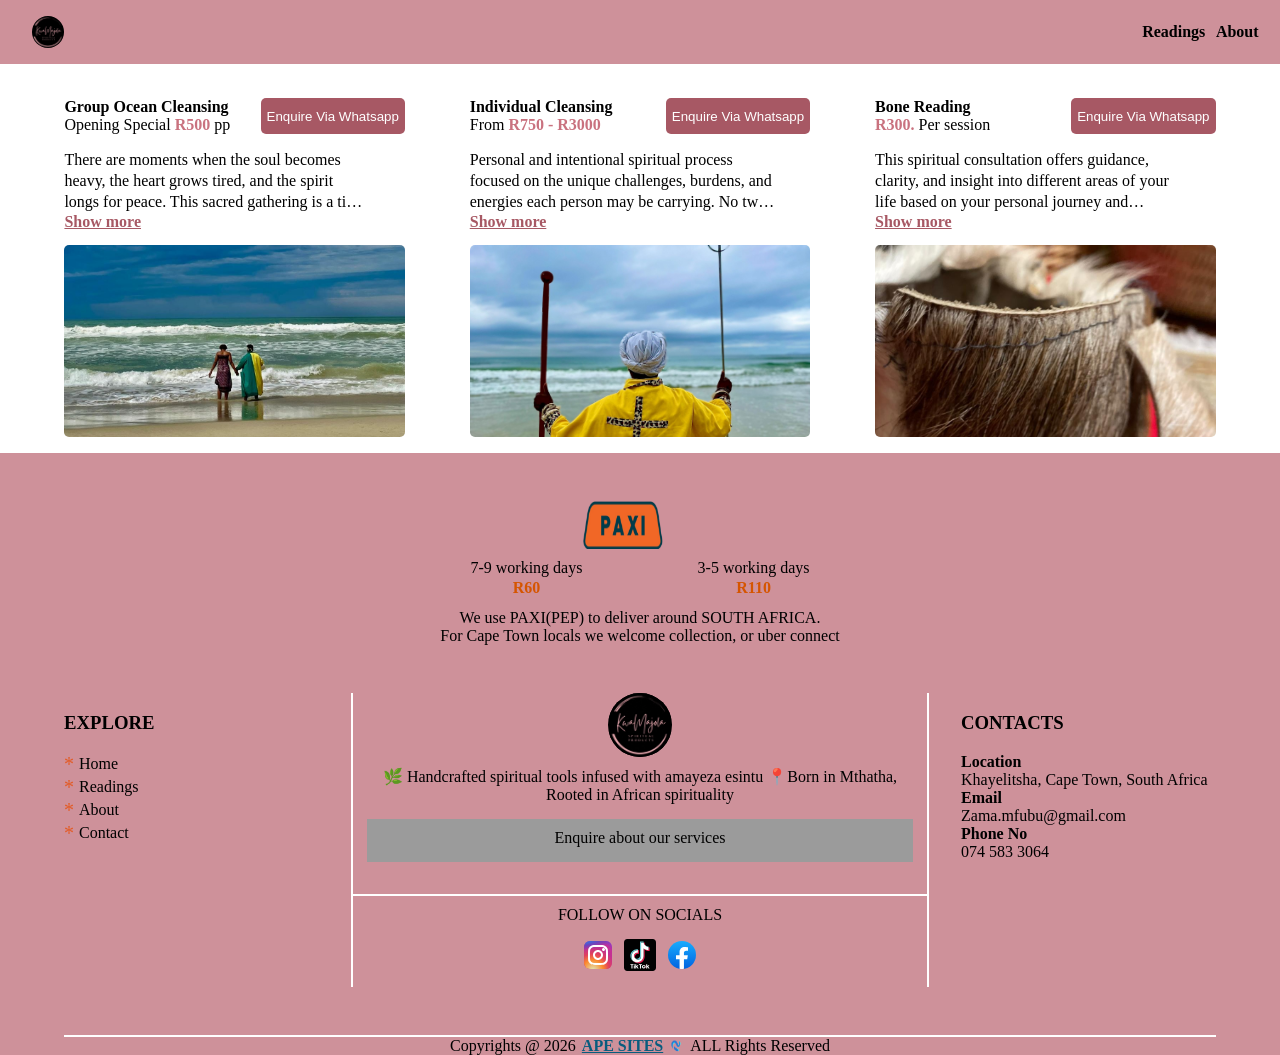
==== readings.html @ 02184a8e "Add files via upload" ====
<!DOCTYPE html>
<!DOCTYPE html>
<html lang="en">
    <head>
    <meta charset="utf-8">
    <meta name="viewport" content="width=device-width, initial-cale=1.0">
    <title>Kwa Majola</title>
    <link rel="stylesheet" href="styles/header.css">
    <link rel="stylesheet" href="styles/readings.css">
     <link rel="stylesheet" href="styles/footer.css">
    </head>>
    <body>

        <div class="header-sec">
            <div class="header-inner">
                <div class="header-logo-con">
                    <a href="index.html">
                        <img class="header-logo" src="pictures/logo black.jpeg">
                    </a>
                </div>

                <div class="header-options">
                    <p class="header-option">
                        <a href="readings.html">
                            Readings
                        </a>
                    </p>

                    <p class="header-option">
                        <a href="about.html">
                            About
                        </a>
                    </p>

                    <div class="social-svg-burger">

                        <nav>
                            <button class="burger-btn">
                                <span></span>
                                <span></span>
                                <span></span>
                            </button>
                            <ul class="nav-menu" id="nav-menu">
                                <li><a href="index.html">Home</a></li>
                                <li><a href="readings.html">Readings</a></li>
                                <li><a Href="about.html">About</a></li>
                            </ul>
                        </nav>

                    </div>

                </div>

            </div>
        </div>

        <div class="readings-sec">

            <div class="readings-inner">

                <div class="reading">

                    <div class="reading-top-con">
                        <div class="reading-content">
                            <h4 class="reading-title">
                                Group Ocean Cleansing
                            </h4>

                            <p class="reading-price">Opening Special <span>R500</span> pp</p>
                        </div>

                        <button class="whatsapp-button" onclick="enquireWhatsApp(this)">
                            Enquire Via Whatsapp
                        </button>

                    </div>

                    <div class="reading-desc">
                        <p id="longText">
                            There are moments when the soul becomes heavy, the heart grows tired, and the spirit longs for peace. This sacred gathering is a time to release negativity, wash away burdens, and reconnect with divine light through the power of the ocean. 🤍
As the waves move, we pray for renewal, healing, protection, open paths, peace within our homes, and blessings upon our lives. Together we gather in unity, faith, and spiritual cleansing, allowing the ocean to carry away what no longer serves us and welcoming new beginnings with open hearts. 🕯️🌊
                        </p>
                        <span id="toggleBtn"
                        onclick="toggleText(this)">Show more</span>
                    </div>

                    <div class="reading-img-con">
                        <img class="reading-img" src="pictures/cleanssing.jpeg">
                    </div>

                </div>

                <div class="reading">

                    <div class="reading-top-con">
                        <div class="reading-content">
                            <h4 class="reading-title">
                                Individual Cleansing
                            </h4>

                            <p class="reading-price">From <span>R750 - R3000</span></p>
                        </div>

                        <button class="whatsapp-button" onclick="enquireWhatsApp(this)">
                            Enquire Via Whatsapp
                        </button>

                    </div>

                    <div class="reading-desc">
                        <p id="longText">
                           Personal and intentional spiritual process focused on the unique challenges, burdens, and energies each person may be carrying.
                           No two people experience life the same way, which means cleansing is dependent on each individual’s situation, emotional state, spiritual journey, and personal struggles. Some may seek cleansing for emotional heaviness, spiritual blockages, bad luck, stress, heartbreak, stagnation, confusion, or to restore balance and peace within themselves.

This process is approached with care, understanding, and spiritual guidance to help release what no longer serves you and create space for healing, clarity, renewal, and positive alignment.

Individual cleansing is not one-size-fits-all , it is deeply personal, meaningful, and centered around the needs of each individual. 🌊🤍
                        </p>
                        <span id="toggleBtn"
                        onclick="toggleText(this)">Show more</span>
                    </div>

                    <div class="reading-img-con">
                        <img class="reading-img" src="pictures/cleansing 2.jpeg">
                    </div>

                </div>


                <div class="reading">

                    <div class="reading-top-con">
                        <div class="reading-content">
                            <h4 class="reading-title">
                                Bone Reading
                            </h4>

                            <p class="reading-price"><span>R300.</span> Per session</p>
                        </div>

                        <button class="whatsapp-button" onclick="enquireWhatsApp(this)">
                            Enquire Via Whatsapp
                        </button>

                    </div>

                    <div class="reading-desc">
                        <p id="longText">
                           This spiritual consultation offers guidance, clarity, and insight into different areas of your life based on your personal journey and concerns. Each session is approached with respect, understanding, and spiritual intention to help bring direction, awareness, and deeper understanding. 🤍
                        </p>
                        <span id="toggleBtn"
                        onclick="toggleText(this)">Show more</span>
                    </div>

                    <div class="reading-img-con">
                        <img class="reading-img" src="pictures/bone reading.jpeg">
                    </div>

                </div>

            </div>

        </div>

        <section class="footer-sec">

            <div class="delivery-sec">
                <div class="delivery-icon-con">
                    <img class="delivery-icon" src="pictures/pexi.png">
                </div>
                <div class="delivery-content">
                    <div class="delivery-data">
                        <p>7-9 working days</p>
                        <p class="delivery-price">R60</p>
                    </div>

                    <div class="delivery-data">
                        <p>3-5 working days</p>
                        <p class="delivery-price">R110</p>
                    </div>
                </div>
                <div class="delivery-paragraph">
                    <p>We use PAXI(PEP) to deliver around SOUTH AFRICA.</p>
                    <p>For Cape Town locals we welcome collection, or uber connect</p>
                </div>
            </div>

            <div class="small-screen-devices">

                <div class="footer-small-screen-inner">
                        <div class="footer-logo-con">
                            <img class="footer-logo" src="pictures/logo_black-removebg-preview.png">
                        </div>
                        <p>🌿 Handcrafted spiritual tools infused with amayeza esintu 
                        </p>
                        <p>
                            📍Born in Mthatha, Rooted in African spirituality.
                        </p>
                        <p class="footer-button">
                            <a>
                                Enquire about our services
                            </a>
                        </p>
                    </div>


            </div>
            <div class="footer-inner">

                <div class="footer-links">
                    <H3>EXPLORE</H3>

                        <div class="footer-link-con">
                            <span>*</span>
                            <p><a href="index.html">Home</a></p>
                        </div>

                        <div class="footer-link-con">
                            <span>*</span>
                            <p><a href="readings.html">Readings</a></p>
                        </div>

                        <div class="footer-link-con">
                            <span>*</span>
                            <p><a href="about.html">About</a></p>
                        </div>

                        <div class="footer-link-con">
                            <span>*</span>
                            <p><a>Contact</a></p>
                        </div>



                </div>

                <div class="footer-large-screen">
                    <div class="footer-large-screen-inner">
                        <div class="footer-logo-con">
                            <img class="footer-logo" src="pictures/logo black.jpeg">
                        </div>
                        <p>🌿 Handcrafted spiritual tools infused with amayeza esintu
📍Born in Mthatha, Rooted in African spirituality
                        </p>
                        <p class="footer-button">
                            <a>
                                Enquire about our services
                            </a> 
                        </p>
                    </div>
                    <div class="footer-large-screen-bottom">
                        <p>FOLLOW ON SOCIALS</p>
                        <div class="footer-socials-con">

                            <div class="footer-social-icon">
                                <a class="social-icon-link" href="https://www.instagram.com/kwamajola_spiritual_products/" target="_blank">
                                    <img class="social-icon" src="svg.icons/instagram-1-svgrepo-com.svg">
                                </a>
                            </div>

                            <div class="footer-social-icon">
                                <a class="social-icon-link" href="https://www.tiktok.com/@zamangwanyamfubu" target="_blank">
                                    <img class="social-icon" src="svg.icons/tiktok-logo-logo-svgrepo-com.svg">
                                </a>
                            </div>

                            <div class="footer-social-icon">
                                <a class="social-icon-link" href="https://www.facebook.com/try.mfubu" target="_blank">
                                    <img class="social-icon" src="svg.icons/facebook-1-svgrepo-com.svg">
                                </a>
                            </div>

                        </div>
                    </div>
                </div>

                <div class="footer-contacts">
                    <h3>CONTACTS</h3>

                    <div class="contact">
                        <p class="contact-title">Location</p>
                        <p>
                            Khayelitsha, Cape Town, South Africa
                        </p>
                    </div>

                    <div class="contact">
                        <p class="contact-title">Email</p>
                        <p>
                            Zama.mfubu@gmail.com
                        </p>
                    </div>

                    <div class="contact">
                        <p class="contact-title">Phone No</p>
                        <p>
                            074 583 3064
                        </p>
                    </div>

                </div>
            </div>
            <div class="footer-tag">
                <div class="ape-sites-tag">
                    <p>Copyrights @ 2026 <a href="https://www.apesites.co.za">APE SITES <img class="ape-sites-icon" src="pictures/APE SITES ICON.png"> </a> ALL Rights Reserved</p>
                </div>
            </div>
        </section>



    </body>


    <script src="scripts/general.js"></script>
    <script src="scripts/readings.js"></script>
</html>
---- styles/header.css ----
body{
    margin: 0;
    padding: 0;
}
.header-sec{
    width: 100%;
    background-color: rgb(206, 145, 154);
    height: 4rem;
    display: flex;
    align-items: center;
    position: fixed;
    top: 0;
    left: 0;
    z-index: 2;
}
.header-inner{
    width: 95%;
    margin: 0 auto;
    display: flex;
    flex-direction: row;
    align-items: center;
    justify-content: space-between;

}
.header-logo-con{
    width: 2rem;
    height: 2rem;
    border-radius: 2rem;
    overflow: hidden;
}
.header-logo{
    width: 100%;
    height: 100%;
}
.header-options{
    display: flex;
    flex-direction: row;
    gap: 10%;
}
.header-option a{
    text-decoration: none;
    color: black;
    font-weight: bold;
}



.social-svg-burger{
    display: none;
    width: 2rem;
}
.social{
    width: 100%;
}

.burger-btn{
    display: block;
    width: 30px;
    cursor: pointer;
    border: none;
    background-color: transparent;
    padding-top: 10px;
    
    
}
.burger-btn span{
    display: block;
    background-color: white;
    width: 30px;
    height: 4px;
    margin-bottom: 3px;
}
.nav-menu{
    display: none;
    position: absolute;
    width: 35%;
    height: 100vh;
    transition: 0.3s ease-in-out;
    transform:  translateX(100%);
    top: 3;
    right: 0;
    background-color: rgb(206, 145, 154);
    padding-left: 1rem;
    
}
.nav-menu li{
    display: flex;
    justify-content: center;
    margin-bottom: 10px;
    padding-top: 1rem;
}
.nav-menu a{
    text-decoration: none;
    color: white;
    font-weight: bold;
}
.nav-menu.show{
    display: block;
    transform: translateX(0);
}


@media (max-width: 650px) {
    .options-container{
        display: none;
    }


    .socials-container{
        padding-right: 1rem;
    }
    .social-svg-burger{
        display: block;
        padding-right: 5px;
    }
    .header-option{
        display: none;
    }
}
---- styles/readings.css ----
.readings-sec{
    width: 100%;
    padding-top: 4rem;
}
.readings-inner{
    width: 95%;
    margin: 0 auto;
    display: flex;
    flex-direction: row;
}

.reading{
    width: 28%;
    padding: 1rem;
    margin: 0 auto;
}

.reading-top-con{
    display: flex;
    flex-direction: row;
    justify-content: space-between;
    padding-bottom: 1rem;
}

.reading-content h4, p{
    padding-bottom: 0;
    margin-bottom: 0;
    margin-top: 0;
    padding-top: 0;
}
.reading-price span{
    color: rgb(201, 114, 127);
    font-weight: bold;
}

.reading-top-con button{
    border: none;
    border-radius: 5px;
    background-color: rgb(167, 88, 100);
    color: white;
}

.reading-img-con{
    width: 100%;
    height: 12rem;
    object-fit: cover;
    overflow: hidden;
    border-radius: 5px;
}
.reading-img{
    width: 100%;
    height: 100%;
    object-fit: cover;
}


.reading-desc{
    width: 90%;
    line-height: 1.3;
    position: relative;
    padding-bottom: 12px;
}
#longText{
    overflow: hidden;
    display: -webkit-box;
    -webkit-line-clamp: 3;
    -webkit-box-orient: vertical;
}
#longText.expanded {
    -webkit-line-clamp: unset;
}
#toggleBtn {
    color: rgb(167, 88, 100);
    cursor: pointer;
    display: inline-block;
    font-weight: bold;
    text-decoration: underline;
}


@media (max-width: 900px) {
    .readings-inner{
        display: flex;
        flex-direction: column;
    }
    .reading{
        width: 90%;
        margin: 0 auto;
    }
    .reading-img-con{
        width: 80%;
        height: 20rem;
        margin: 0 auto;
    }
}

@media (max-width: 430px) {
    .reading-img-con{
        width: 90%;
    }
}
---- styles/footer.css ----
.footer-sec{
    width: 100%;
    padding-top: 3rem;
    background-color: rgb(206, 145, 154);
    color: black;
}

.delivery-sec{
    width: 90%;
    padding-bottom: 2rem;
    margin: 0 auto;
}
.delivery-icon-con{
    width: 97%;
    display: flex;
    justify-content: center;
    margin-bottom: 10px;
    
}
.delivery-icon{
    width: 5rem;
    height: 3rem;
}
.delivery-content{
    width: 100%;
    display: flex;
    flex-direction: row;
    gap: 10%;
    justify-content: center;
}
.delivery-data{
    text-align: center;
}
.delivery-data p{
    padding-top: 0;
    margin-top: 0;
    margin-bottom: 0;
    padding-bottom: 2px;
}
.delivery-price{
    color: rgb(213, 85, 0);
    font-weight: bold;
}
.delivery-paragraph{
    text-align: center;
    padding-top: 10px;
    
}
.delivery-paragraph p{
    padding-bottom: 0;
    margin-bottom: 0;
    padding-top: 0;
    margin-top: 0;
}

.footer-inner{
    width: 90%;
    margin: 0 auto;
    display: flex;
    flex-direction: row;
}
.footer-links{
    width: 25%;
}



.footer-link-con{
    display: flex;
    flex-direction: row;
    align-items: center;
    gap: 5px;
    padding-top: 0;
    margin-top: 0;
}
.footer-link-con span{
    font-size: 20px;
    color: rgb(227, 90, 36);
}
.footer-link-con p{
    padding: 0;
}
.footer-link-con a{
    text-decoration: none;
    color: black;
    display: flex;
    align-self: center;
    align-items: center;
    align-content: center;
}


.footer-large-screen{
    width: 50%;
    border-left: solid 2px rgb(255, 255, 255);
    border-right: solid 2px rgb(255, 255, 255);
}
.footer-large-screen-inner{
    width: 100%;
    padding-bottom: 2rem;
    border-bottom: solid 2px rgb(255, 255, 255);
}

.small-screen-devices{
    padding-bottom: 1rem;
}
.footer-small-screen-inner{
    width: 90%;
    margin: 0 auto;
}
.footer-small-screen-inner p{
    width: 90%;
    text-align: center;
    margin: 0 auto;
    padding-top: 10px;
    padding-bottom: 10px;
}
.footer-logo-con{
    display: flex;
    justify-self: center;
    width: 100%;
    height: 4rem;
    border-radius: 1rem;
    
}
.footer-logo{
    margin: 0 auto;
    width: 4rem;
    height: 4rem;
    object-fit: contain;
    border-radius: 4rem;
    background-color: black;
}

.footer-large-screen p {
    width: 95%;
    text-align: center;
    margin: 0 auto;
    padding-top: 10px;
    padding-bottom: 15px;
}
.footer-button{
    width: 70%;
    margin: 0 auto;
    background-color: rgb(155, 155, 155);
    text-align: center;
    padding-top: 8px;
    padding-bottom: 8px;
}
.footer-socials-con{
    width: 90%;
    margin: 0 auto;
    display: flex;
    flex-direction: row;
    justify-content: center;
    gap: 10px;
    padding-bottom: 1rem;
}
.footer-social-icon{
    width: 2rem;
    height: 2rem;
}
.social-icon{
    width: 100%;
    height: 100%;
}

.footer-contacts{
    width: 25%;
}
.contact-title{
    font-weight: bold;
}
.contact{
    padding-left: 2rem;
}
.footer-contacts h3{
    padding-left: 2rem;
}

.footer-tag{
    width: 90%;
    padding-top: 3rem;
    margin: 0 auto;
}
.ape-sites-tag{
    width: 100%;
    display: flex;
    justify-content: center;
    border-top: solid 2px rgb(255, 255, 255);
}
.ape-sites-tag p{
    display: flex;
    flex-direction: row;
}
.ape-sites-tag a{
    color: rgb(8, 92, 126);
    display: flex;
    flex-direction: row;
    padding-left: 6px;
    padding-right: 6px;
    font-weight: bold;
}
.ape-sites-icon{
    width: 1rem;
    height: 1rem;
    display: flex;
    align-self: center;
    margin-left: 5px;
}


@media (max-width: 700px) {
    .footer-large-screen{
        display: none;
    }
    .footer-inner{
        display: flex;
        flex-direction: row;
        justify-content: space-between;
    }
    .footer-links{
        width: 100%;
    }
    .footer-contacts{
        width: 100%;
    }
}
@media (min-width: 700px) {
    .footer-small-screen-inner{
        display: none;
    }
}

@media (max-width: 430px) {
    .ape-sites-tag p{
        font-size: 11px;
    }
    .contact-title{
        padding-bottom: 0;
        margin-bottom: 0;
    }
    .contat p{
        padding-bottom: 0;
        margin-bottom: 5px;
    }
    .footer-contacts h3{
        padding-bottom: 1rem;
    }
    .footer-links h3{
        padding-bottom: 1rem;
    }
    .footer-link-con{
        display: flex;
        flex-direction: row;
        align-items: center;
        align-content: center;
        align-self: center;
    }
    .footer-link-con a{
        display: flex;
        align-self: center;
    }
}
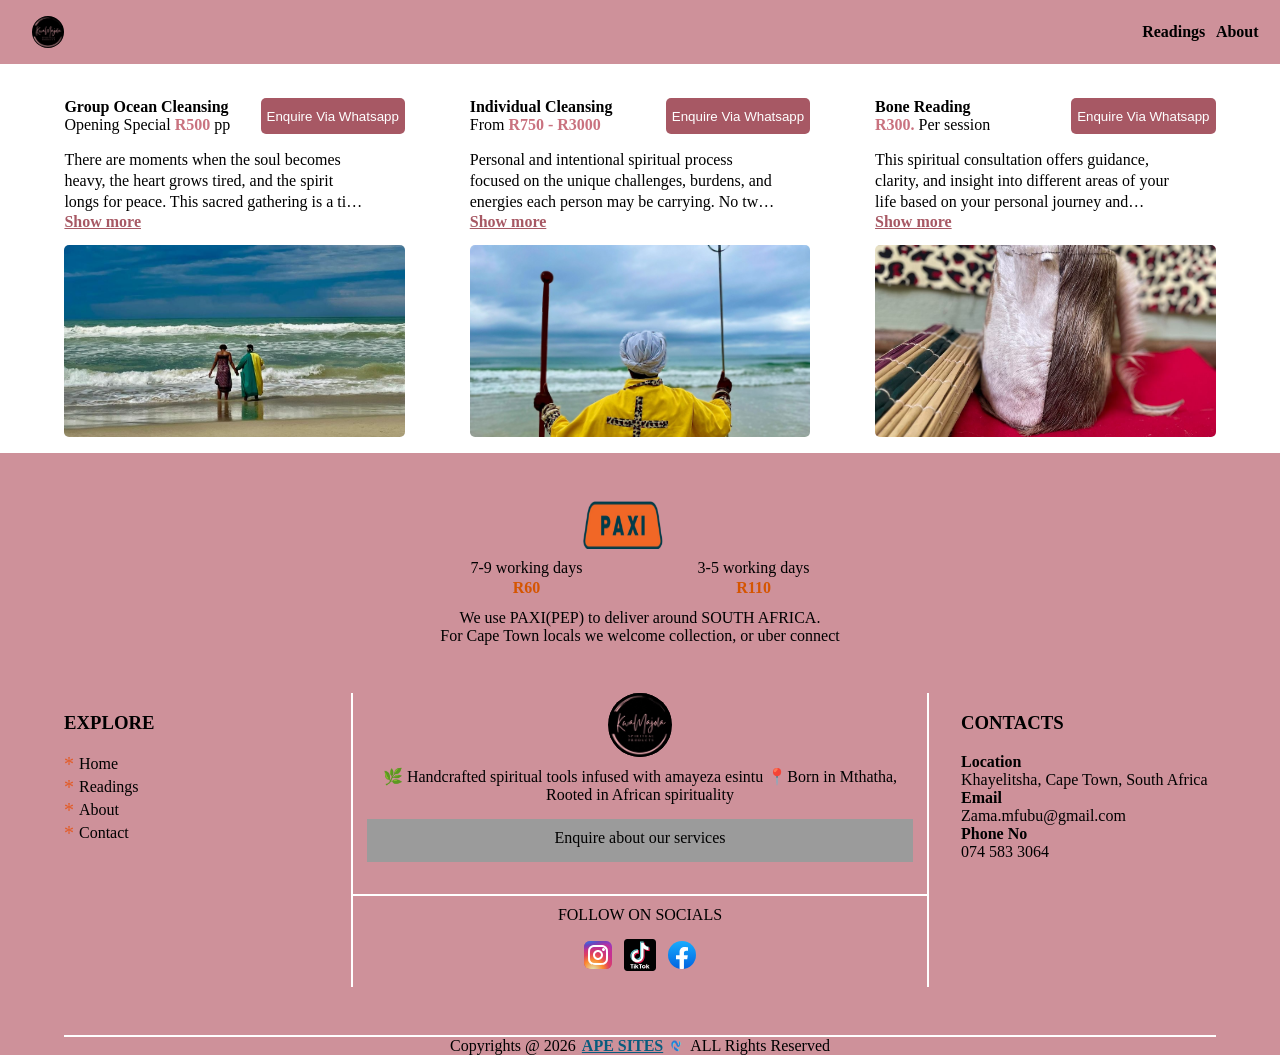
==== commit d04eb02d: "Update readings.html picture update" ====
--- a/readings.html
+++ b/readings.html
@@ -314,4 +314,4 @@
 
     <script src="scripts/general.js"></script>
     <script src="scripts/readings.js"></script>
-</html>+</html>
